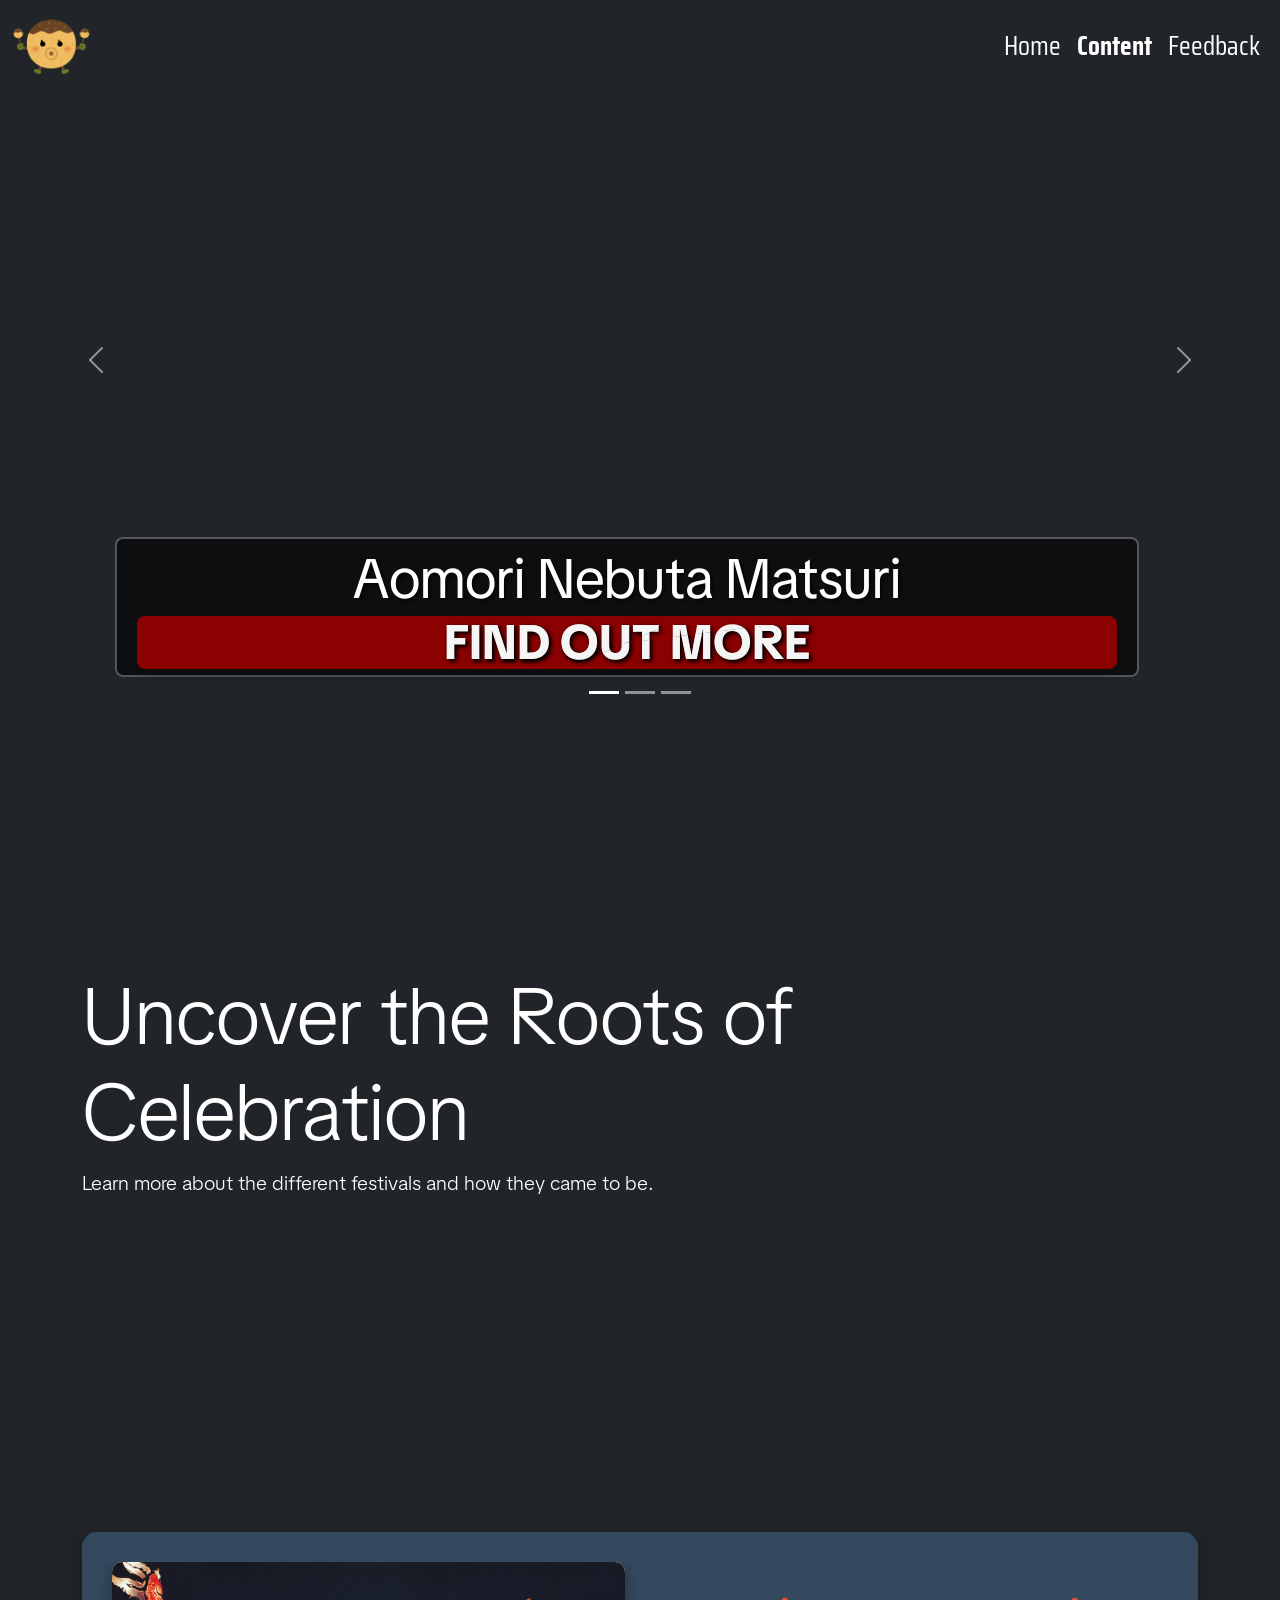
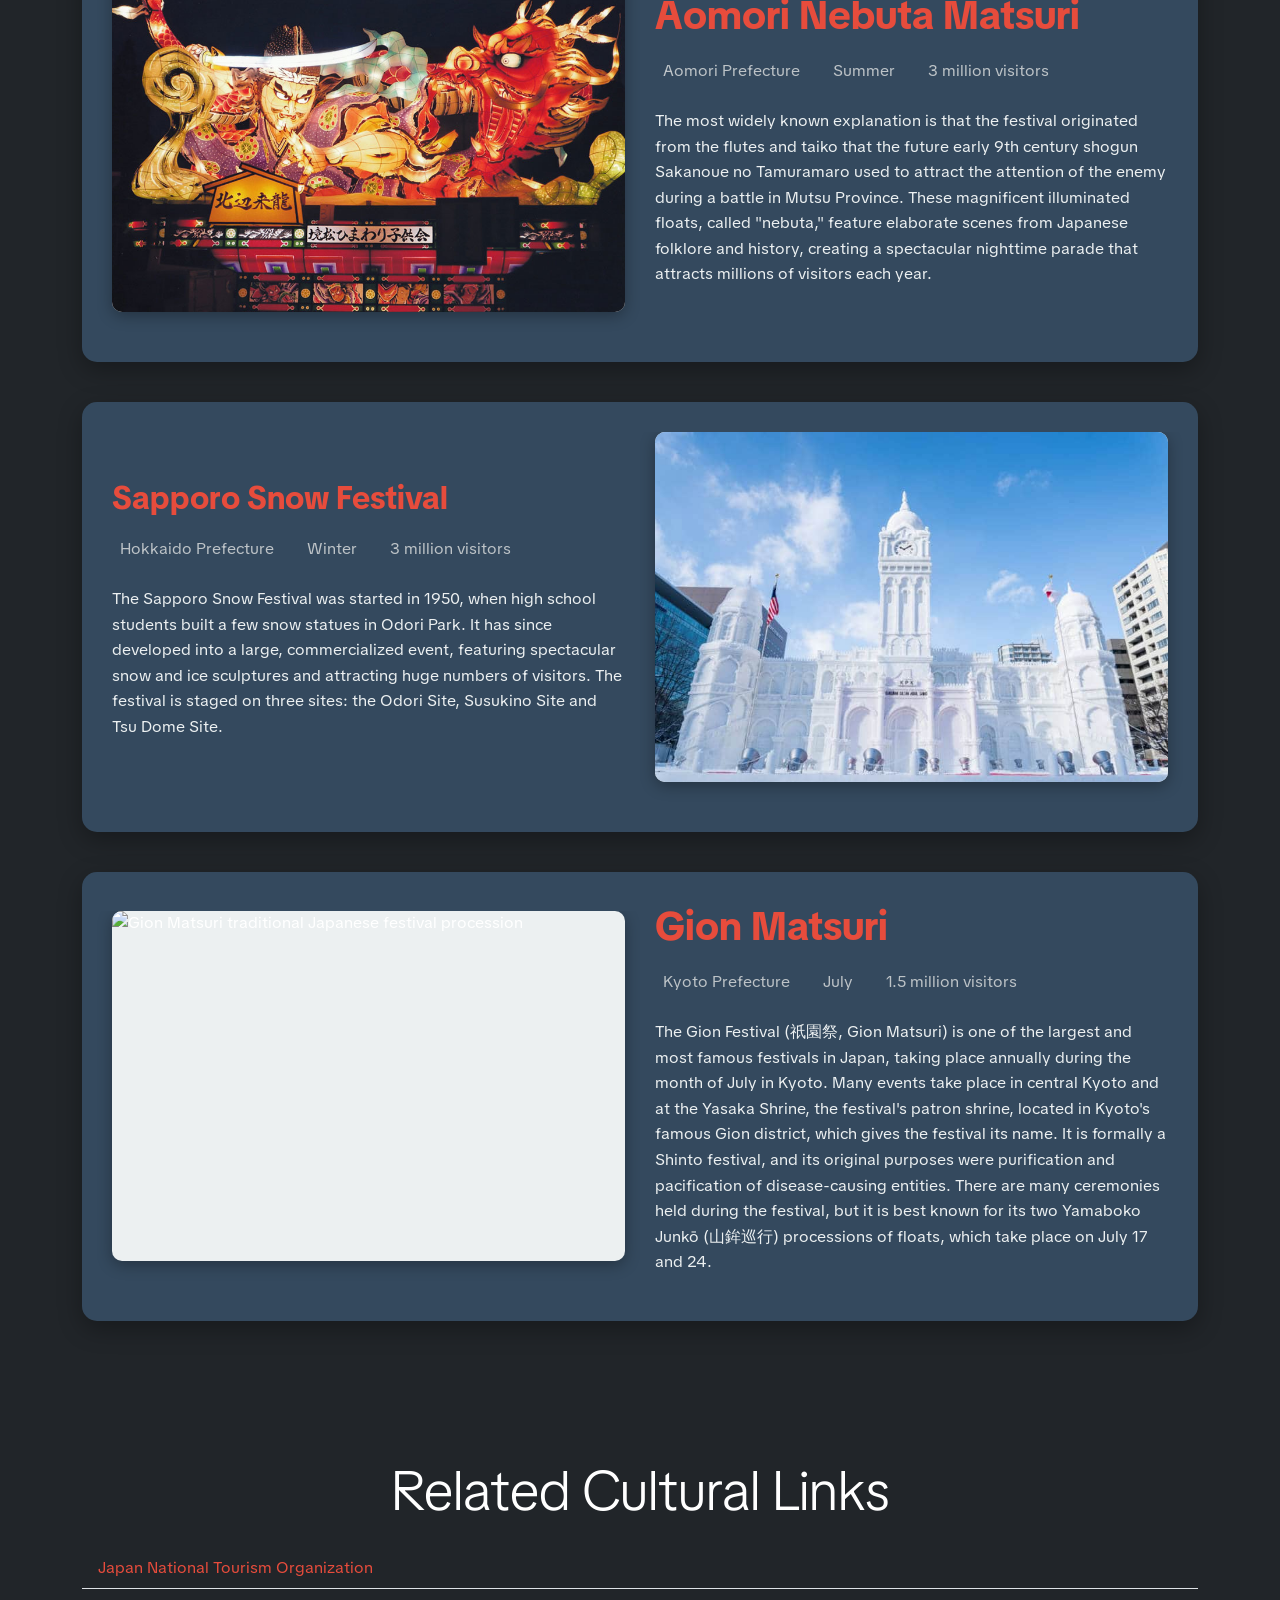
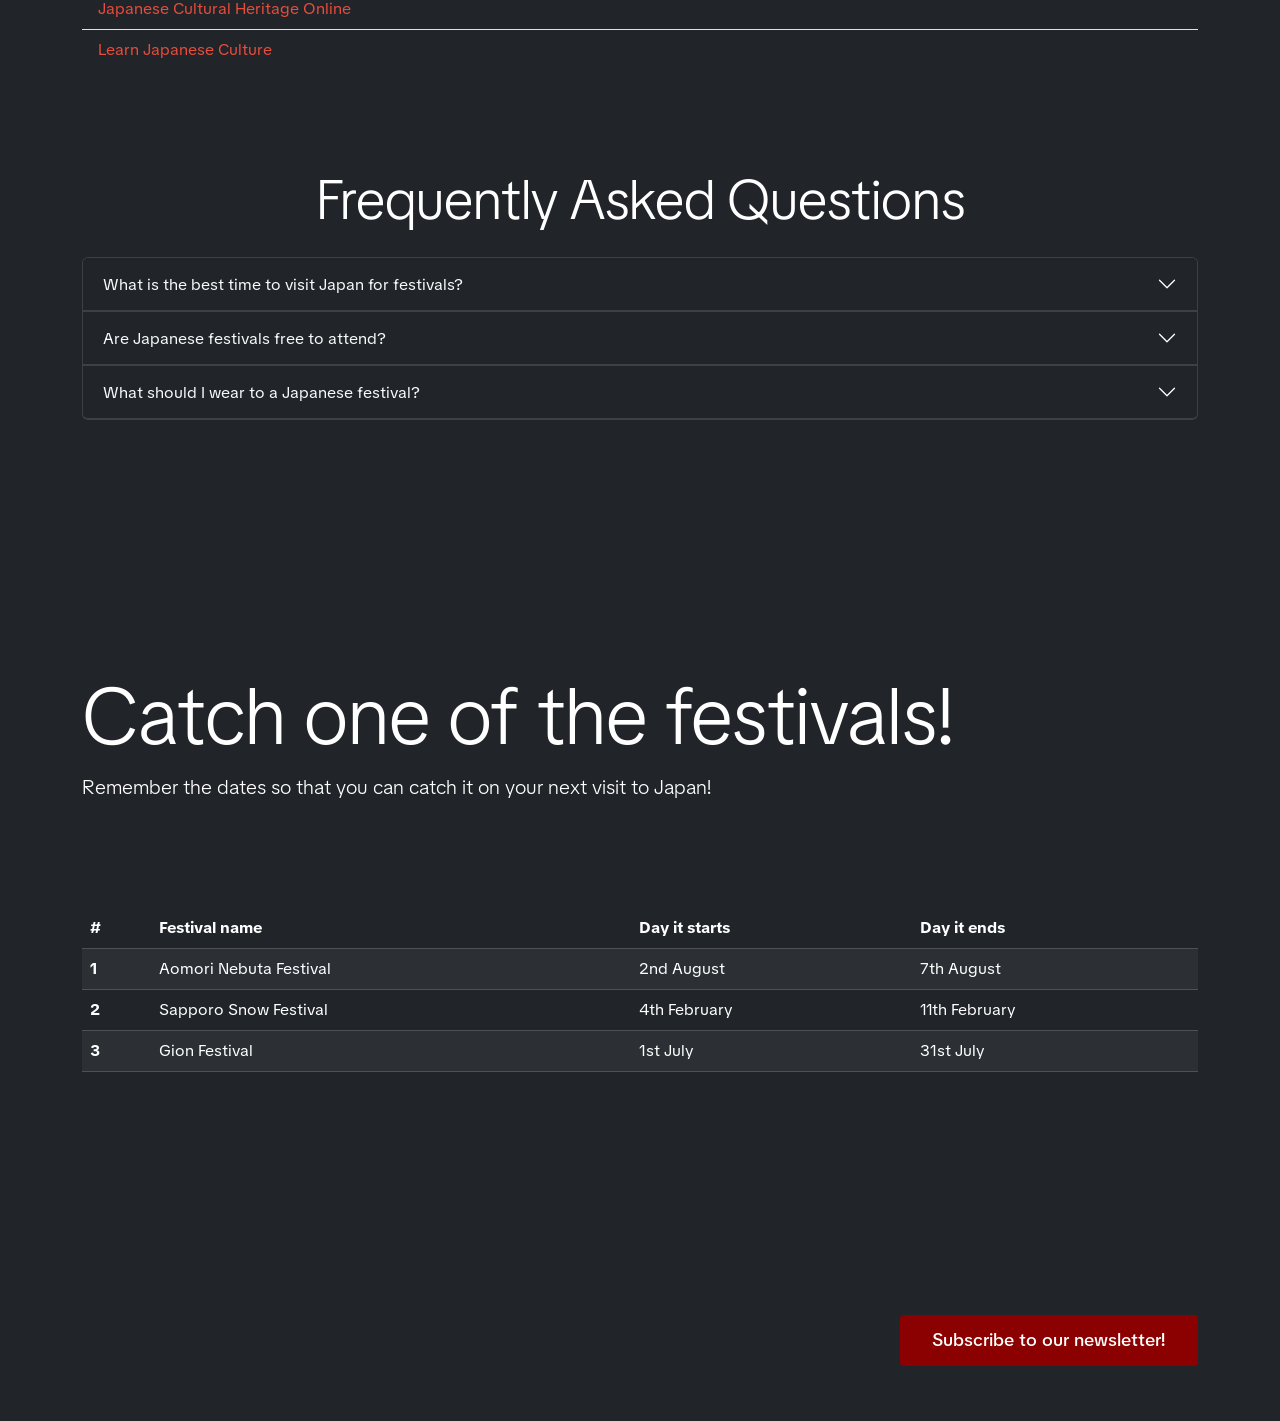
==== content.html @ ac770dd9 "Add files via upload" ====
<!doctype html>
<html lang="en">
  <head>
    <!-- Required meta tags -->
    <meta charset="utf-8">
    <meta name="viewport" content="width=device-width, initial-scale=1">
    <!-- Bootstrap CSS -->
    <link href="https://cdn.jsdelivr.net/npm/bootstrap@5.3.3/dist/css/bootstrap.min.css" rel="stylesheet" integrity="sha384-QWTKZyjpPEjISv5WaRU9OFeRpok6YctnYmDr5pNlyT2bRjXh0JMhjY6hW+ALEwIH" crossorigin="anonymous">
    <!-- font -->
    <link rel="preconnect" href="https://fonts.googleapis.com">
    <link rel="preconnect" href="https://fonts.gstatic.com" crossorigin>
    <link href="https://fonts.googleapis.com/css2?family=Saira+Condensed:wght@100;200;300;400;500;600;700;800;900&family=TikTok+Sans:opsz,wght@12..36,300..900&display=swap" rel="stylesheet">
    <!--style.css-->
    <link rel="stylesheet" href="style.css">
    <title>Content</title>
  </head>
  <body class="bg-dark text-white tiktok-sans-regular">
   <!-- navbar -->
    <nav class="navbar fixed-top navbar-expand-lg navbar-dark scrolling-navbar saira-condensed-regular" aria-label="Main navigation"> 
        <div class="container-fluid">
            <a class="navbar-brand" href="index.html">
             <img src="image/character_takoyaki.png" alt ="Takoyaki Character">
            </a>
            
            <button class="navbar-toggler" type="button" data-bs-toggle="collapse" data-bs-target="#navbarSupportedContent" aria-controls="navbarSupportedContent" aria-expanded="false" aria-label="Toggle navigation">
                <span class="navbar-toggler-icon"></span>
            </button>
            
            <div class="collapse navbar-collapse" id="navbarSupportedContent">
                <ul class="navbar-nav ms-auto">
                    <li class="nav-item">
                        <a class="nav-link" href="index.html">Home</a>
                    </li>
                    <li class="nav-item">
                        <a class="nav-link active"  href="content.html"><strong>Content</strong></a>
                    </li>
                    <li class="nav-item">
                        <a class="nav-link" href="form.html">Feedback</a>
                    </li>
                </ul>
            </div>
        </div>
    </nav>

    <!-- Carousel -->
    <div id="carouselExampleCaptions" class="carousel slide" data-bs-ride="carousel" role="region" aria-label="Japanese Festivals Carousel">
      <div class="carousel-indicators">
        <button type="button" data-bs-target="#carouselExampleCaptions" data-bs-slide-to="0" class="active" aria-current="true" aria-label="Slide 1"></button>
        <button type="button" data-bs-target="#carouselExampleCaptions" data-bs-slide-to="1" aria-label="Slide 2"></button>
        <button type="button" data-bs-target="#carouselExampleCaptions" data-bs-slide-to="2" aria-label="Slide 3"></button>
      </div>
            
          
    <div class="carousel-inner">
      <div class="carousel-item active" role="group" aria-roledescription="slide">
        <video src="videos/nebuta.mp4" autoplay muted playsinline loop class="d-block w-100" aria-hidden="true"></video>
        <div class="carousel-caption d-md-block bottom caption1 left">
          <h5 class="display-4"><strong>Aomori Nebuta Matsuri</strong></h5> 
          <div role="button" tabindex="0" onclick="location.href='#nebuta'" class="slash-button" aria-label="Find out more about Aomori Nebuta Matsuri">
            <span class="button-text">Find out more</span>
            <span class="button-text">Find out more</span>
            <span class="button-text">Find out more</span>
            <div class="slash-line"></div>
            <div class="sword-flash"></div>
          </div>
        </div>
      </div>
              
                        
        <div class="carousel-item" role="group" aria-roledescription="slide">
          <video src="videos/sapporo.mp4" autoplay muted playsinline loop class="d-block w-100" aria-hidden="true"></video>
          <div class="carousel-caption d-md-block caption1 left bottom">
            <h5 class="display-4"><strong>Sapporo Snow Festival</strong></h5> 
            <div class="button-container">
                <button type="button" onclick="location.href='#sapporo'" class="btn btn-1 hover-filled-opacity" aria-label="Find out more about Sapporo Snow Festival">
                    <span>Find out more</span>
                </button>
            </div>
          </div>
        </div>
                
        <div class="carousel-item" role="group" aria-roledescription="slide">
          <video src="videos/gion.mp4" autoplay muted playsinline loop class="d-block w-100" aria-hidden="true"></video>
          <div class="carousel-caption d-md-block caption1 left bottom">
            <h5 class="display-4"><strong>Gion Matsuri</strong></h5>
            <div class="button-container">
                <button type="button" onclick="location.href='#gion'" class="btn btn-1 hover-filled-opacity" aria-label="Find out more about Gion Matsuri">
                    <span>Find out more</span>
                </button>
            </div>
          </div>
        </div>
      </div>
            
      <button class="carousel-control-prev" type="button" data-bs-target="#carouselExampleCaptions" data-bs-slide="prev">
        <span class="carousel-control-prev-icon" aria-hidden="true"></span>
        <span class="visually-hidden">Previous</span>
      </button>
      <button class="carousel-control-next" type="button" data-bs-target="#carouselExampleCaptions" data-bs-slide="next">
        <span class="carousel-control-next-icon" aria-hidden="true"></span>
        <span class="visually-hidden">Next</span>
      </button>
    </div>

    <!-- Additional content section -->           
      <section class="bg-dark text-white py-5 tiktok-sans-regular">
        <div id="nebuta" class="container spacingMain">
          <h2 class="display-1 stay scroll-text hidden-on-load">Uncover the Roots of Celebration</h2>
          <p class="lead stay scroll-text hidden-on-load">Learn more about the different festivals and how they came to be.</p>
          </div>
          
        <div style="height: 30vh;"></div>
        </section>
    <!-- Main Content -->
    <main class="main-content tiktok-sans-regular scroll-text hidden-on-load ">
        <div class="container stay">
            <!-- Aomori Nebuta Matsuri Section -->
            <div class="festival-card">
                <div class="row">
                    <div class="col-lg-6 col-md-12 mb-4 mb-lg-0">
                        <div class="image-container">
                            <img src="image/nebutaimage.jpg"
                                  alt="Aomori Nebuta Matsuri illuminated float featuring traditional Japanese warriors and mythological creatures"
                                  class="festival-image"
                                 loading="lazy">
                              <!-- source="https://www.timeout.com/tokyo/things-to-do/nakanobu-nebuta-matsuri -->
                        </div>
                    </div>
                    <div class="col-lg-6 col-md-12">
                        <h1 class="festival-title">Aomori Nebuta Matsuri</h1>
                                                
                        <div class="festival-info">
                            <div class="info-item">
                                <i class="fas fa-map-marker-alt"></i>
                                <span>Aomori Prefecture</span>
                            </div>
                            <div class="info-item">
                                <i class="fas fa-calendar-alt"></i>
                                <span>Summer</span>
                            </div>
                            <div class="info-item">
                                <i class="fas fa-users"></i>
                                <span>3 million visitors</span>
                            </div>
                        </div>
                                                
                        <p id=sapporo2 class="festival-description ">
                            The most widely known explanation is that the festival originated from the flutes and taiko that the future early 9th century shogun Sakanoue no Tamuramaro used to attract the attention of the enemy during a battle in Mutsu Province. These magnificent illuminated floats, called "nebuta," feature elaborate scenes from Japanese folklore and history, creating a spectacular nighttime parade that attracts millions of visitors each year.
                        </p>
                    </div>
                </div>
            </div>

            <!-- Sapporo Snow Festival Section -->
            <div id=sapporo class="festival-card">
                <div class="row">
                    <div class="col-lg-6 col-md-12 mb-4 mb-lg-0">
                        <h2 class="section-title">Sapporo Snow Festival</h2>
                        <div class="festival-info">
                            <div class="info-item">
                                <i class="fas fa-map-marker-alt"></i>
                                <span>Hokkaido Prefecture</span>
                            </div>
                            <div class="info-item">
                                <i class="fas fa-calendar-alt"></i>
                                <span>Winter</span>
                            </div>
                            <div class="info-item">
                                <i class="fas fa-users"></i>
                                <span>3 million visitors</span>
                            </div>
                        </div>
                        <p class="festival-description">
                            The Sapporo Snow Festival was started in 1950, when high school students built a few snow statues in Odori Park. It has since developed into a large, commercialized event, featuring spectacular snow and ice sculptures and attracting huge numbers of visitors. The festival is staged on three sites: the Odori Site, Susukino Site and Tsu Dome Site.
                        </p>
                    </div>
                    <div class="col-lg-6 col-md-12">
                        <div class="image-container">
                            <img id=gion src="image/sapporo.jpg"
                                  alt="Sapporo Snow Festival featuring spectacular snow and ice sculptures"
                                  class="festival-image"
                                 loading="lazy">
                                   <!-- source="https://japancheapo.com/events/sapporo-snow-festival/ -->
                        </div>
                    </div>
                </div>
            </div>
        </div>
              
        <div class="container">
            <!-- Gion Matsuri Section -->
            <div class="festival-card">
                <div class="row">
                    <div class="col-lg-6 col-md-12 mb-4 mb-lg-0">
                        <div class="image-container">
                            <img src="image/Gion.png"
                                  alt="Gion Matsuri traditional Japanese festival procession"
                                  class="festival-image"
                                 loading="lazy">
                                  <!-- source="https://mirucollection.com/gion-matsuri-a-quick-guide-to-kyotos-festive-summer-spectacle-2/ -->
                        </div>
                    </div>
                    <div class="col-lg-6 col-md-12">
                        <h1 class="festival-title">Gion Matsuri</h1>
                                                
                        <div class="festival-info">
                            <div class="info-item">
                                <i class="fas fa-map-marker-alt"></i>
                                <span>Kyoto Prefecture</span>
                            </div>
                            <div class="info-item">
                                <i class="fas fa-calendar-alt"></i>
                                <span>July</span>
                            </div>
                            <div class="info-item">
                                <i class="fas fa-users"></i>
                                <span>1.5 million visitors</span>
                            </div>
                        </div>
                                                
                        <p class="festival-description">
                          The Gion Festival (祇園祭, Gion Matsuri) is one of the largest and most famous festivals in Japan, taking place annually during the month of July in Kyoto. Many events take place in central Kyoto and at the Yasaka Shrine, the festival's patron shrine, located in Kyoto's famous Gion district, which gives the festival its name. It is formally a Shinto festival, and its original purposes were purification and pacification of disease-causing entities. There are many ceremonies held during the festival, but it is best known for its two Yamaboko Junkō (山鉾巡行) processions of floats, which take place on July 17 and 24.
                        </p>
                    </div>
                </div>
            </div>
        </div>
        <!-- New section for dynamic content -->
    <section class="bg-dark text-white py-5 tiktok-sans-regular">
      <div class="container mt-5">
        <h2 class="display-4 text-center mb-4 scroll-text hidden-on-load">Related Cultural Links</h2>
        <ul id="related-links-container" class="list-group list-group-flush">
           <!-- Links will be dynamically inserted here by script.js  -->
        </ul>
      </div>
    </section>
        <!--Accordion for FAQs or additional info -->
        <div class="container mt-5">
          <h2 class="display-4 text-center mb-4 scroll-text hidden-on-load">Frequently Asked Questions</h2>
          <div class="accordion bg-dark text-white" id="festivalAccordion">
            <div class="accordion-item">
              <h2 class="accordion-header" id="headingOne">
                <button class="accordion-button collapsed" type="button" data-bs-toggle="collapse" data-bs-target="#collapseOne" aria-expanded="false" aria-controls="collapseOne">
                  What is the best time to visit Japan for festivals?
                </button>
              </h2>
              <div id="collapseOne" class="accordion-collapse collapse" aria-labelledby="headingOne" data-bs-parent="#festivalAccordion">
                <div class="accordion-body">
                  Japan has festivals year-round! Summer (July-August) is popular for vibrant outdoor festivals like Gion Matsuri and Nebuta Matsuri, while winter (February) is famous for snow festivals like Sapporo. Spring (March-April) offers cherry blossom festivals, and autumn (October-November) has harvest and cultural events.
                </div>
              </div>
            </div>
            <div class="accordion-item">
              <h2 class="accordion-header" id="headingTwo">
                <button class="accordion-button collapsed" type="button" data-bs-toggle="collapse" data-bs-target="#collapseTwo" aria-expanded="false" aria-controls="collapseTwo">
                  Are Japanese festivals free to attend?
                </button>
              </h2>
              <div id="collapseTwo" class="accordion-collapse collapse" aria-labelledby="headingTwo" data-bs-parent="#festivalAccordion">
                <div class="accordion-body">
                  Most Japanese festivals are free to attend and enjoy the parades and atmosphere. However, some special events, seating areas, or specific performances within a festival might require a ticket or fee. Food and souvenir stalls will, of course, have costs.
                </div>
              </div>
            </div>
            <div class="accordion-item">
              <h2 class="accordion-header" id="headingThree">
                <button class="accordion-button collapsed" type="button" data-bs-toggle="collapse" data-bs-target="#collapseThree" aria-expanded="false" aria-controls="collapseThree">
                  What should I wear to a Japanese festival?
                </button>
              </h2>
              <div id="collapseThree" class="accordion-collapse collapse" aria-labelledby="headingThree" data-bs-parent="#festivalAccordion">
                <div class="accordion-body">
                  Comfortable shoes are a must, as you'll likely be doing a lot of walking. Depending on the season, dress appropriately for the weather. Many locals wear traditional yukata (light cotton kimono) during summer festivals, and you can often rent or purchase one to join in the spirit!
                </div>
              </div>
            </div>
          </div>
        </div>

    </main>
    <section class="bg-dark text-white py-5 tiktok-sans-regular">
        <div class="container spacingMain scroll-text hidden-on-load">
          <h2 class="display-1 stay">Catch one of the festivals!</h2>
          <p class="lead stay">Remember the dates so that you can catch it on your next visit to Japan!</p>
          
        <div style="height: 10vh;"></div>
        <div>
          <table class="table table-dark table-striped custom-table mx-auto"> 
  <caption class="visually-hidden">Table of Japanese Festival Dates</caption>
  <thead>
    <tr>
      <th scope="col">#</th>
      <th scope="col">Festival name</th>
      <th scope="col">Day it starts</th>
      <th scope="col">Day it ends</th>
    </tr>
  </thead>
  <tbody>
    <tr>
      <th scope="row">1</th>
      <td>Aomori Nebuta Festival</td>
      <td>2nd August</td>
      <td>7th August</td>
    </tr>
    <tr>
      <th scope="row">2</th>
      <td>Sapporo Snow Festival</td>
      <td>4th February</td>
      <td>11th February</td>
    </tr>
    <tr>
      <th scope="row">3</th>
      <td>Gion Festival</td>
      <td>1st July </td>
      <td>31st July</td>
    </tr>
  </tbody>
</table>
        </div>

    <div style="height: 20vh;"></div>
              <div class="button-container">
            <a href="form.html" class="btn-1 moveB">
              <span>Subscribe to our newsletter!</span>
            </a>
          </div>
          </div>
  </section>
    <!-- cursor -->
    <div id="cursor" aria-hidden="true">
        <div class="cursor__circle"></div>
        <span class="cursor__label" id="cursorLabel">scroll</span>
    </div>

    <!-- Bootstrap JS Bundle -->
    <script src="https://cdn.jsdelivr.net/npm/bootstrap@5.3.3/dist/js/bootstrap.bundle.min.js" integrity="sha384-YvpcrYf0tY3lHB60NNkmXc5s9fDVZLESaAA55NDzOxhy9GkcIdslK1eN7N6jIeHz" crossorigin="anonymous"></script>
    <script src="script.js"></script>
  </body>
</html>
---- style.css ----
/* fonts used */
.saira-condensed-regular {
  font-family: "Saira Condensed", sans-serif;
  font-weight: 400;
  font-style: normal;
}

.tiktok-sans-regular {
  font-family: "TikTok Sans", sans-serif;
  /* Removed: font-optical-sizing: auto; */
  font-weight: 400; /* Replace with 100–900 depending on desired weight */
  font-style: normal;
  font-variation-settings: "slnt" 0, "wdth" 100;
}

/* Global/Base Styles */
body,
html {
  margin: 0;
  padding: 0;
  cursor: default;
}

/* Allow selection only in input fields */
input,
textarea {
  -webkit-user-select: text !important;
  -moz-user-select: text !important;
  -ms-user-select: text !important;
  user-select: text !important;
}

/* for words to be viewed properly on the screen on all devices */

@media only screen and (min-width: 992px) {
  .text-lg-right {
    text-align: right !important;
  }
}

/* Smooth scrolling for better UX */
html {
  scroll-behavior: smooth;
}

@media (prefers-reduced-motion: reduce) {
  .hidden-on-load {
    transition: none;
  }

  .btn-1::before {
    transition: none;
  }

  .cursor__circle {
    transition: none;
  }

  html {
    scroll-behavior: auto;
  }

  * {
    animation-duration: 0.01ms !important;
    animation-iteration-count: 1 !important;
    transition-duration: 0.01ms !important;
  }
}

/* Cursor Styling */
#cursor {
  position: fixed;
  z-index: 9998;
  left: 0;
  top: 0;
  pointer-events: none;
  will-change: transform;
  display: none;
}

@media (hover: hover) and (pointer: fine) {
  .cursor__circle {
    /* Main circle outline */
    width: 40px;
    height: 40px;
    margin-top: -20px;
    margin-left: -20px;
    border-radius: 50%;

    background: transparent;
    border: 2px solid rgba(255, 255, 255, 0.8);

    transition: all 0.2s cubic-bezier(0.25, 0.46, 0.45, 0.94);

    /* Center dot */
    position: relative;
  }

  /* Hover state - grows larger */
  #cursor.hover .cursor__circle {
    width: 60px;
    height: 60px;
    margin-top: -30px;
    margin-left: -30px;
    border-color: rgba(255, 255, 255, 1);
    border-width: 2px;
  }

  /* Hover state - dot gets bigger too */
  #cursor.hover .cursor__circle::after {
    width: 8px;
    height: 8px;
    background: rgba(255, 255, 255, 1);
  }

  /* Dragging state - different style */
  #cursor.dragging .cursor__circle {
    width: 50px;
    height: 50px;
    margin-top: -25px;
    margin-left: -25px;
    border-color: rgba(255, 107, 107, 0.9);
    border-width: 3px;
  }

  /* Dragging state - red dot */
  #cursor.dragging .cursor__circle::after {
    width: 8px;
    height: 8px;
    background: rgba(255, 107, 107, 0.9);
  }
}

.cursor__label {
  position: absolute;
  left: 50%;
  top: 70px; /* Position below the cursor */
  transform: translateX(-50%);
  color: rgba(255, 255, 255, 0.8);
  font-size: 10px;
  font-family: "Saira Condensed", monospace;
  font-weight: 600;
  text-align: center;
  user-select: none;
  pointer-events: none;
  text-shadow: 0 0 4px rgba(0, 0, 0, 0.8);
  opacity: 0.7;
  letter-spacing: 0.5px;
  text-transform: uppercase;
  transition: opacity 0.2s ease;
}

/* Hide label when hovering buttons */
#cursor.hover .cursor__label {
  opacity: 0;
}

body.dragging {
  cursor: default;
}

body.dragging * {
  pointer-events: none !important;
}

/* Allow button clicks and navigation */
body.dragging .btn-1,
body.dragging .navbar,
body.dragging .navbar *,
body.dragging a,
body.dragging button {
  pointer-events: auto !important;
}

/* navbar styling works for all pages */
.navbar {
  background-color: transparent !important;
  padding-top: 0.25rem;
  padding-bottom: 0.25rem;
  transition: background-color 0.3s ease;
  z-index: 9999;
}

.navbar.scrolled {
  background-color: darkred !important;
}

@media only screen and (max-width: 768px) {
  .navbar {
    background-color: darkred !important;
  }
}

.navbar-brand img {
  height: 75px;
  width: auto;
}

.navbar-nav .nav-link {
  font-size: 1.7rem;
  padding-top: 0.4rem;
  padding-bottom: 0.4rem;
  color: white !important;
}

@media only screen and (max-width: 768px) {
  .navbar-nav .nav-link {
    font-size: 1.5rem;
    padding: 0.75rem 1rem;
    text-align: center;
  }

  .navbar-collapse {
    background-color: darkred;
    margin-top: 0.5rem;
    border-radius: 0.375rem;
    padding: 0.5rem;
  }

  .navbar-toggler {
    border: 2px solid rgba(255, 255, 255, 0.5);
    padding: 0.375rem 0.75rem;
  }

  .navbar-toggler:focus {
    box-shadow: 0 0 0 0.25rem rgba(255, 255, 255, 0.25);
  }

  .navbar-brand img {
    height: 60px;
  }
}

.navbar {
  z-index: 1030;
}

/* for text fade in effect (used across pages) */
.hidden-on-load {
  opacity: 0;
  transform: translateY(50px);
  transition: opacity 0.8s ease-out, transform 0.8s ease-out;
}

.reveal {
  opacity: 1 !important;
  transform: translateY(0) !important;
  visibility: visible !important;
}

.overflow {
  max-width: 700px;
}

.spacingMain {
  margin-top: 200px;
}

.stay {
  z-index: 10000;
  opacity: 1 !important;
  visibility: visible !important;
}

.button-container {
  position: relative;
  width: 100%;
  margin-top: 3rem;
  text-align: right;
}

.moveB {
  position: relative;
  display: inline-block;
  margin-left: auto;
}

/* Button with normal cursor behavior */
.btn-1 {
  position: relative;
  overflow: hidden;
  background-color: darkred;
  color: white;
  padding: 0.75rem 2rem;
  cursor: pointer;
  z-index: 10;
  transition: color 0.2s ease;
  border: none;
  text-decoration: none;
  display: inline-block;
  font-size: 1.1rem;
  font-weight: 500;
  border-radius: 4px;
  opacity: 1 !important;
  visibility: visible !important;
  pointer-events: auto !important;
}

.btn-1 span {
  position: relative;
  z-index: 2;
}

.btn-1::before {
  content: "";
  position: absolute;
  background-color: white;
  bottom: -100%;
  left: 0;
  width: 100%;
  height: 100%;
  z-index: 1;
  transition: bottom 0.3s ease-out;
}

.btn-1:hover::before {
  bottom: 0;
}

.btn-1:hover span {
  color: darkred;
}

.btn-1:active {
  transform: translateY(1px);
}

.btn-1:focus {
  box-shadow: 0 0 0 3px rgba(139, 0, 0, 0.3);
}

@media only screen and (max-width: 768px) {
  .button-container {
    text-align: center;
    margin-top: 2rem;
  }

  .moveB {
    position: relative;
    display: inline-block;
    margin: 0;
  }

  .btn-1 {
    padding: 1rem 2.5rem;
    font-size: 1.2rem;
  }
}

/* ========================================================================== */
/*                                 INDEX.HTML STYLES                          */
/* ========================================================================== */
/* for the background video in index.html page right as you load */
.wrapper {
  width: 100%;
  height: 100vh;
  overflow: hidden;
  position: relative;
}

.wrapper .wrapper__video {
  object-fit: cover;
  width: 100%;
  height: 100%;
}

.videoR {
  aspect-ratio: 16 / 9;
  width: 100%;
  height: 100%;
  object-fit: cover;
}

.mainTextP {
  vertical-align: middle;
  text-align: center;
  z-index: 10;
  top: 30%;
  left: 4%;
  position: absolute;
  color: white;
  text-shadow: 2px 2px 4px rgba(0, 0, 0, 0.8);
  opacity: 1 !important;
  visibility: visible !important;
}

.subTextP {
  vertical-align: middle;
  text-align: center;
  z-index: 10;
  top: 46%;
  left: 4%;
  position: absolute;
  color: white;
  text-shadow: 2px 2px 4px rgba(0, 0, 0, 0.8);
  opacity: 1 !important;
  visibility: visible !important;
}

/* ========================================================================== */
/*                                CONTENT.HTML STYLES                         */
/* ========================================================================== */
.carousel-item {
  position: relative;
  height: 80vh;
  overflow: hidden;
}

.carousel-caption {
  bottom: 20%;
  z-index: 2;
  opacity: 1 !important;
  visibility: visible !important;
}

.carousel-caption {
  font-size: 14px;
  padding: 0 10px;
}

@media only screen and (min-width: 320px) {
}

@media only screen and (min-width: 480px) {
  .carousel-item video {
    object-fit: cover;
    width: 100%;
    height: 100%;
  }
}

@media only screen and (min-width: 768px) {
  .carousel-item video {
    object-fit: cover;
    width: 100%;
    height: 100%;
  }
}

@media only screen and (min-width: 992px) {
  .carousel-item video {
    position: absolute;
    top: 45%;
    left: 50%;
    min-width: 100%;
    min-height: 100%;
    width: auto;
    height: auto;
    transform: translate(-50%, -50%);
  }
}

@media only screen and (min-width: 1200px) {
  .carousel-item video {
    position: absolute;
    top: 53%;
    left: 50%;
    min-width: 100%;
    min-height: 100%;
    width: auto;
    height: auto;
    transform: translate(-50%, -50%);
  }
}

/* Compact caption styling y */
.caption1 {
  z-index: 20;
  color: white;
  text-shadow: 2px 2px 4px rgba(0, 0, 0, 0.8);
  /* Semi-transparent background */
  background: rgba(0, 0, 0, 0.6);
  /* Semi-transparent border */
  border: 2px solid rgba(255, 255, 255, 0.3);
  border-radius: 8px;
  padding: 6px 20px;
  font-size: 1.125rem;
  font-weight: 300;
  text-align: center;
  width: 80%;
  /* Removed: max-width: none; */
  /* Removed: min-width: none; */
}

/*Reduce spacing between title and button */
.caption1 h5 {
  margin-bottom: 0.25rem !important;
}

.top {
  top: 5%;
  bottom: auto !important;
}

@media (max-width: 768px) {
  .carousel-caption.top {
    top: 20%;
    bottom: auto !important;
  }

  .caption-compact h5 {
    font-size: 1.5rem !important;
  }
}

.left {
  left: 9%;
}

.bottom {
  bottom: 6%;
}

/*image container this will prevent any overflow */
.image-container {
  width: 100%;
  height: 350px;
  overflow: hidden;
  border-radius: 10px;
  position: relative;
  background-color: #ecf0f1;
  margin-bottom: 20px;
  box-shadow: 0 4px 15px rgba(0, 0, 0, 0.3);
}

.festival-image {
  width: 100%;
  height: 100%;
  object-fit: cover;
  object-position: center;
  display: block;
  position: absolute;
  top: 0;
  left: 0;
}

.festival-title {
  color: #e74c3c;
  font-size: 2.5rem;
  font-weight: bold;
  margin-bottom: 20px;
}

.festival-info {
  display: flex;
  flex-wrap: wrap;
  gap: 25px;
  margin-bottom: 25px;
}

.info-item {
  display: flex;
  align-items: center;
  gap: 8px;
  color: #bdc3c7;
  font-size: 16px;
}

.info-item i {
  color: #e74c3c;
}

.festival-description {
  font-size: 16px;
  line-height: 1.6;
  color: #ecf0f1;
}

.section-title {
  color: #e74c3c;
  font-size: 2rem;
  font-weight: bold;
  margin-bottom: 20px;
}

/* Ensure columns don't overflow */
.festival-card .col-lg-6,
.festival-card .col-md-12 {
  overflow: hidden;
  padding: 0 15px;
}

.festival-card .row {
  align-items: center;
  margin: 0 -15px;
}

@media (max-width: 767px) {
  .festival-title {
    font-size: 2rem;
  }

  .festival-info {
    flex-direction: column;
    gap: 15px;
  }

  .image-container,
  .image-placeholder {
    height: 250px;
    margin-bottom: 30px;
  }

  .festival-card {
    padding: 20px;
  }
}

.festival-card {
  background-color: #34495e;
  border-radius: 15px;
  padding: 30px;
  margin-bottom: 40px;
  box-shadow: 0 8px 25px rgba(0, 0, 0, 0.3);
}

.slash-button {
  position: relative;
  background: darkred;
  border: 2px solid #8b0000; /* Changed border to be visible */
  cursor: pointer;
  padding: 5px 15px;
  font-size: 3rem;
  font-weight: bold;
  text-transform: uppercase;
  color: whitesmoke;
  line-height: 0.8;
  overflow: hidden;
  border-radius: 8px;
  min-width: 200px;
  text-align: center;
  transform-style: preserve-3d;
  box-shadow: 0 4px 15px rgba(0, 0, 0, 0.3);
}

.button-text {
  font-size: 3rem;
  line-height: 0.8;
  color: whitesmoke;
  text-transform: uppercase;
  font-weight: bold;
  position: relative;
  z-index: 3;
}

.slash-button .button-text:nth-child(2),
.slash-button .button-text:nth-child(3),
.slash-line,
.sword-flash {
  position: absolute;
  left: 0;
  top: 0;
  width: 100%;
  height: 100%;
  display: flex;
  align-items: center;
  justify-content: center;
}

/* Left piece - will fall off (matches slash direction) */
.slash-button .button-text:nth-child(1) {
  clip-path: polygon(0 0, 70% 0, 30% 100%, 0 100%);
  transition: all 1s cubic-bezier(0.25, 0.46, 0.45, 0.94);
  z-index: 3;
}

/* Right piece - stays mostly in place */
.slash-button .button-text:nth-child(2) {
  clip-path: polygon(70% 0, 100% 0, 100% 100%, 30% 100%);
  transition: all 0.8s cubic-bezier(0.25, 0.46, 0.45, 0.94);
  z-index: 2;
}

/* Original text that fades */
.slash-button .button-text:nth-child(3) {
  opacity: 1;
  transition: opacity 0.1s ease-out;
  z-index: 1;
}

/* THIN Sword slash line - aligned with the split */
.slash-line {
  background: linear-gradient(135deg, transparent, #1a252f, transparent);
  clip-path: polygon(69.5% 0, 70.5% 0, 30.5% 100%, 29.5% 100%);
  transform: translateX(-100%) translateY(-100%) rotate(0deg) scale(1);
  transition: all 0.15s ease-out;
  z-index: 4;
  opacity: 0;
}

/* THIN Sword flash effect - aligned with the split */
.sword-flash {
  background: linear-gradient(
    135deg,
    transparent,
    rgba(255, 255, 255, 0.9),
    rgba(173, 216, 230, 0.8),
    rgba(255, 255, 255, 0.9),
    transparent
  );
  clip-path: polygon(69.8% 0, 70.2% 0, 30.2% 100%, 29.8% 100%);
  transform: translateX(-150%) translateY(-150%) rotate(0deg) scale(1.2);
  transition: all 0.2s ease-out;
  z-index: 5;
  opacity: 0;
  filter: blur(0.5px);
}

.slash-button:hover .sword-flash {
  transform: translateX(0%) translateY(0%) rotate(0deg) scale(1.2);
  opacity: 1;
  transition: all 0.12s ease-out;
}

.slash-button:hover .slash-line {
  transform: translateX(0) translateY(0) rotate(0deg) scale(1);
  opacity: 1;
  transition: all 0.15s 0.08s ease-out;
}

.slash-button:hover .button-text:nth-child(3) {
  opacity: 0;
  transition: opacity 0.05s 0.12s ease-out;
}

/* Left piece falls off diagonally (following slash direction) */
.slash-button:hover .button-text:nth-child(1) {
  transform: translate(-40%, 60%) rotate(-25deg) scale(0.9);
  transition: all 1.2s 0.2s cubic-bezier(0.25, 0.46, 0.45, 0.94);
  filter: drop-shadow(-5px 10px 15px rgba(0, 0, 0, 0.7));
  opacity: 0.8;
}

/* Right piece stays but shifts slightly */
.slash-button:hover .button-text:nth-child(2) {
  transform: translate(5%, -2%) rotate(1deg);
  transition: all 0.8s 0.25s cubic-bezier(0.25, 0.46, 0.45, 0.94);
  filter: drop-shadow(2px 4px 8px rgba(0, 0, 0, 0.5));
}

/* Button shake on slash */
.slash-button:hover {
  animation: slash-impact 0.25s ease-out 0.12s;
}

@keyframes slash-impact {
  0% {
    transform: translateX(0) translateY(0);
  }
  25% {
    transform: translateX(-1px) translateY(-0.5px);
  }
  50% {
    transform: translateX(0.5px) translateY(0.5px);
  }
  75% {
    transform: translateX(-0.5px) translateY(0px);
  }
  100% {
    transform: translateX(0) translateY(0);
  }
}

.slash-button:active {
  transform: scale(0.98);
  transition: transform 0.1s ease;
}

/* Sparks effect, along the slash line */
.slash-button::before {
  content: "";
  position: absolute;
  top: 20%;
  right: 20%;
  width: 2px;
  height: 2px;
  background: #fff;
  border-radius: 50%;
  opacity: 0;
  transform: scale(0);
  transition: all 0.1s ease;
}

.slash-button:hover::before {
  opacity: 1;
  transform: scale(1) translate(15px, 20px);
  transition: all 0.15s 0.1s ease-out;
  box-shadow: 0 0 6px #fff;
}

.slash-button::after {
  content: "";
  position: absolute;
  top: 60%;
  right: 40%;
  width: 1px;
  height: 1px;
  background: lightcoral;
  border-radius: 50%;
  opacity: 0;
  transform: scale(0);
  transition: all 0.12s ease;
}

.slash-button:hover::after {
  opacity: 1;
  transform: scale(2) translate(10px, 15px);
  transition: all 0.18s 0.08s ease-out;
  box-shadow: 0 0 4px lightcoral;
}

/* Responsive design */
@media (max-width: 768px) {
  .slash-button {
    font-size: 2rem;
    padding: 10px 20px;
    min-width: 150px;
  }

  .button-text {
    font-size: 2rem;
  }
}

.btn.hover-filled-opacity {
  position: relative;
  overflow: hidden;
}

.btn.hover-filled-opacity::before {
  content: "";
  position: absolute;
  top: 0;
  left: 0;
  right: 0;
  bottom: 0;
  height: 100%;
  width: 100%;
  background-color: rgba(255, 255, 255, 0.9);
  opacity: 0; /* Start transparent not opaque */
  z-index: 1;
  transition: opacity 0.3s ease;
}

.btn.hover-filled-opacity:hover::before {
  opacity: 1; /* Show overlay on hover */
}

.btn.hover-filled-opacity span {
  position: relative;
  z-index: 2; /* Keep text above overlay */
}

.custom-table {
  max-width: 1300px;
  width: 100%;
}

.accordion-item {
  background-color: #212529;
  border: 1px solid rgba(255, 255, 255, 0.125);
  color: #f8f9fa;
}

.accordion-button {
  background-color: #212529;
  color: #f8f9fa;
  border-bottom: 1px solid rgba(255, 255, 255, 0.125);
}

.accordion-button:not(.collapsed) {
  color: #f8f9fa;
  background-color: #343a40;
  box-shadow: inset 0 -1px 0 rgba(0, 0, 0, 0.125);
}

.accordion-button:focus {
  border-color: #e74c3c;
  box-shadow: 0 0 0 0.25rem rgba(231, 76, 60, 0.25);
}

.accordion-button::after {
  filter: invert(1) grayscale(100%) brightness(200%);
}

.accordion-body {
  background-color: firebrick;
  color: #f8f9fa;
}

/* ========================================================================== */
/*                                 FORM.HTML STYLES                           */
/* ========================================================================== */
/* Form page specific - always dark navbar */
.form-page .navbar {
  background-color: darkred !important;
}

.form-container {
  background: rgba(255, 255, 255, 0.95);
  border-radius: 15px;
  box-shadow: 0 15px 35px rgba(0, 0, 0, 0.1);
  padding: 2rem;
  margin: 2rem auto;
  max-width: 500px;
}

.form-title {
  color: #2c3e50;
  font-weight: 700;
  margin-bottom: 2rem;
  text-align: center;
}

.form-label {
  color: #34495e;
  font-weight: 600;
  margin-bottom: 0.5rem;
}

.form-control {
  border: 2px solid #e9ecef;
  border-radius: 8px;
  padding: 0.75rem 1rem;
  font-size: 1rem;
  transition: all 0.3s ease;
  background-color: #fff;
}

.form-control:focus {
  border-color: #e74c3c;
  box-shadow: 0 0 0 0.2rem rgba(231, 76, 60, 0.25);
  background-color: #fff;
}

.form-select {
  border: 2px solid #e9ecef;
  border-radius: 8px;
  padding: 0.75rem 1rem;
  font-size: 1rem;
  transition: all 0.3s ease;
  background-color: #fff;
}

.form-select:focus {
  border-color: #e74c3c;
  box-shadow: 0 0 0 0.2rem rgba(231, 76, 60, 0.25);
  background-color: #fff;
}

.form-check-input {
  border: 2px solid #e9ecef;
  border-radius: 4px;
}

.form-check-input:checked {
  background-color: #e74c3c;
  border-color: #d44030; /* Changed border color */
}

.form-check-input:focus {
  border-color: #e74c3c;
  box-shadow: 0 0 0 0.2rem rgba(231, 76, 60, 0.25);
}

.form-check-label {
  color: #34495e;
  font-weight: 500;
}

.btn-primary {
  background-color: #e74c3c;
  border-color: #d44030; /* Changed border color */
  padding: 0.75rem 2rem;
  font-size: 1.1rem;
  font-weight: 600;
  border-radius: 8px;
  transition: all 0.3s ease;
}

.btn-primary:hover {
  background-color: #c0392b;
  border-color: #a93224; /* Changed border color */
  transform: translateY(-2px);
  box-shadow: 0 5px 15px rgba(231, 76, 60, 0.3);
}

.btn-primary:focus {
  box-shadow: 0 0 0 0.2rem rgba(231, 76, 60, 0.5);
}

/* Form validation styles */
.form-control.is-invalid {
  border-color: #dc3545;
}

.form-control.is-valid {
  border-color: #28a745;
}

.invalid-feedback {
  color: #dc3545;
  font-size: 0.875rem;
  margin-top: 0.25rem;
}

.valid-feedback {
  color: #28a745;
  font-size: 0.875rem;
  margin-top: 0.25rem;
}

/* Gender radio buttons */
.gender-group {
  display: flex;
  gap: 1.5rem;
  flex-wrap: wrap;
  margin-top: 0.5rem;
}

.form-check-inline {
  margin-right: 0;
}

/* Responsive form adjustments */
@media (max-width: 768px) {
  .form-container {
    margin: 1rem;
    padding: 1.5rem;
  }

  .form-page {
    padding-top: 100px;
  }

  .gender-group {
    flex-direction: column;
    gap: 0.75rem;
  }
}

/* Center the icon */
.success-icon {
  display: flex;
  justify-content: center;
}

/* Draw the outer circle */
.checkmark-circle {
  width: 80px;
  height: 80px;
  border: 4px solid #28a745; /* green circle outline */
  border-radius: 50%;
  position: relative;
  box-sizing: border-box;
}

/* Draw the checkmark */
.checkmark {
  width: 30px;
  height: 15px;
  border-bottom: 4px solid #28a745;
  border-left: 4px solid #28a745; /* ← switch to left edge */
  transform: rotate(-45deg); /* ← invert the angle */
  position: absolute;
  top: 50%;
  left: 40%;
  margin: -10px 0 0 -7px;
}
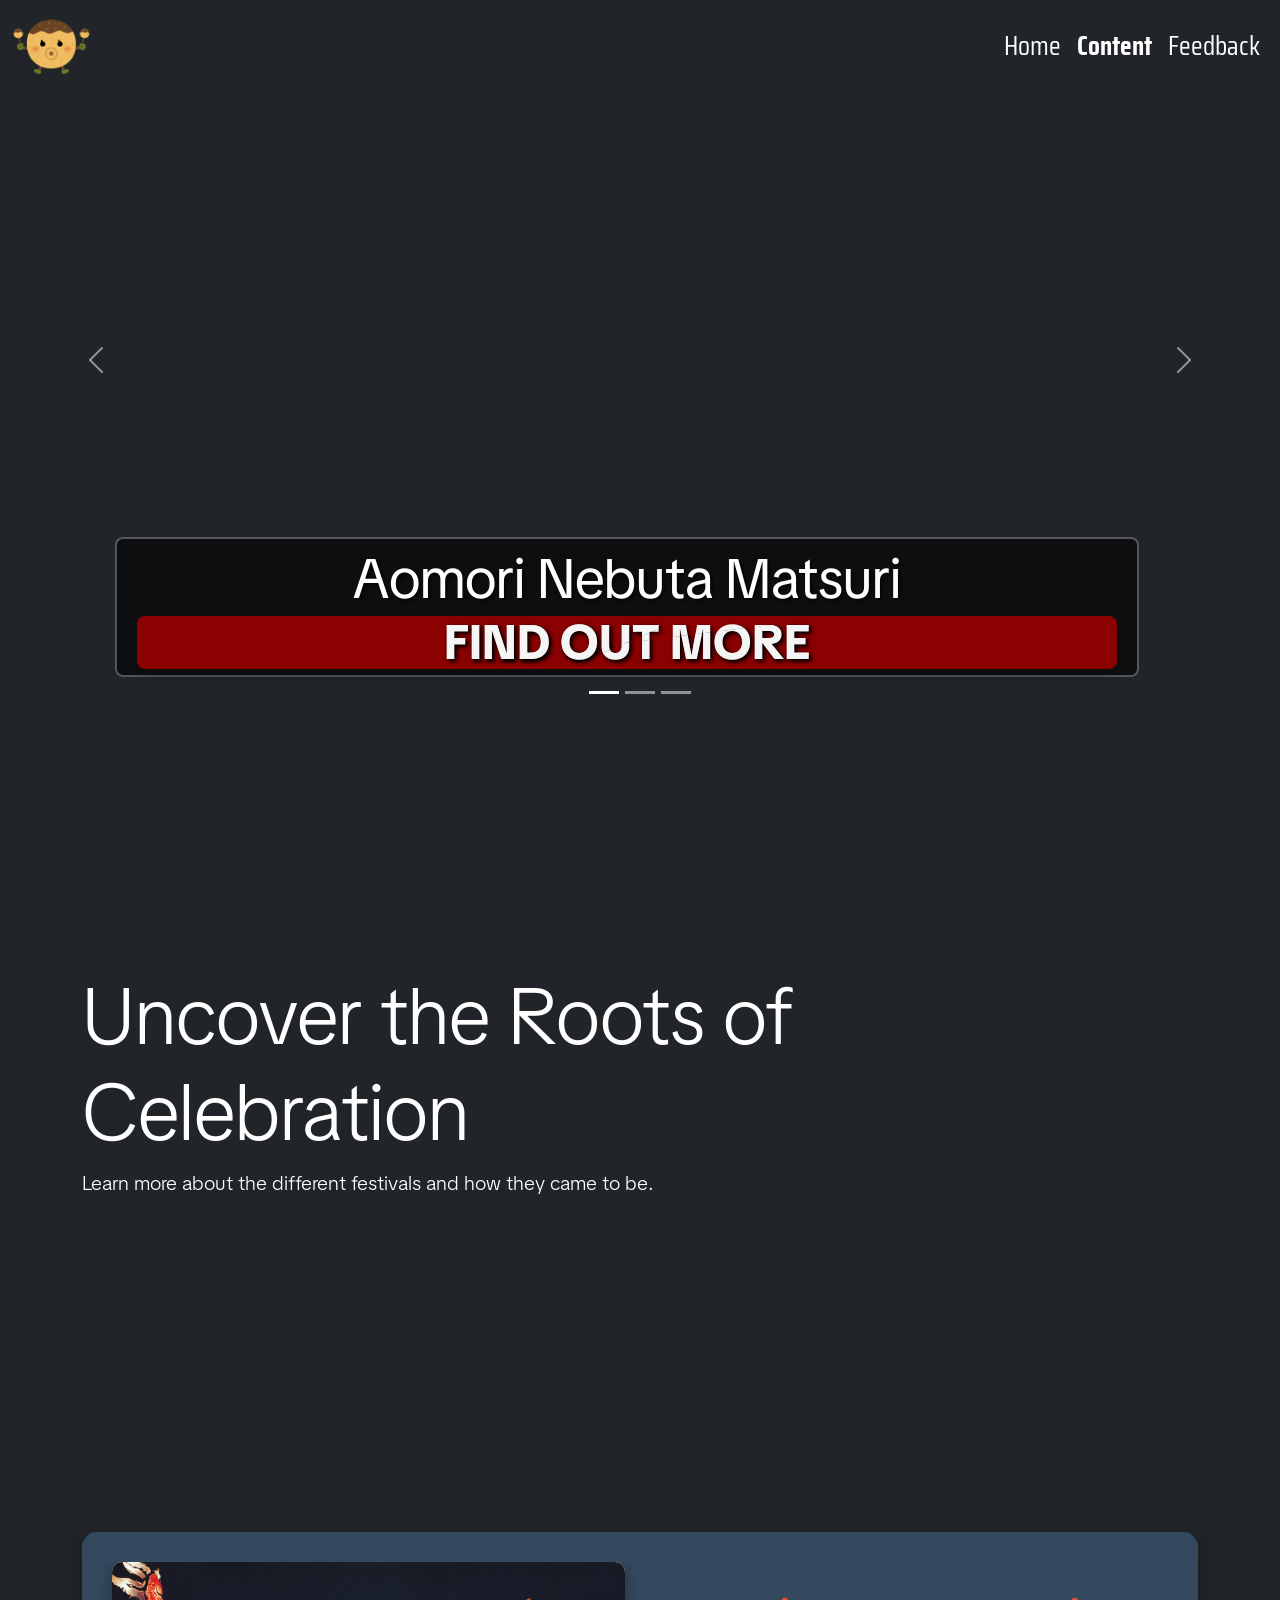
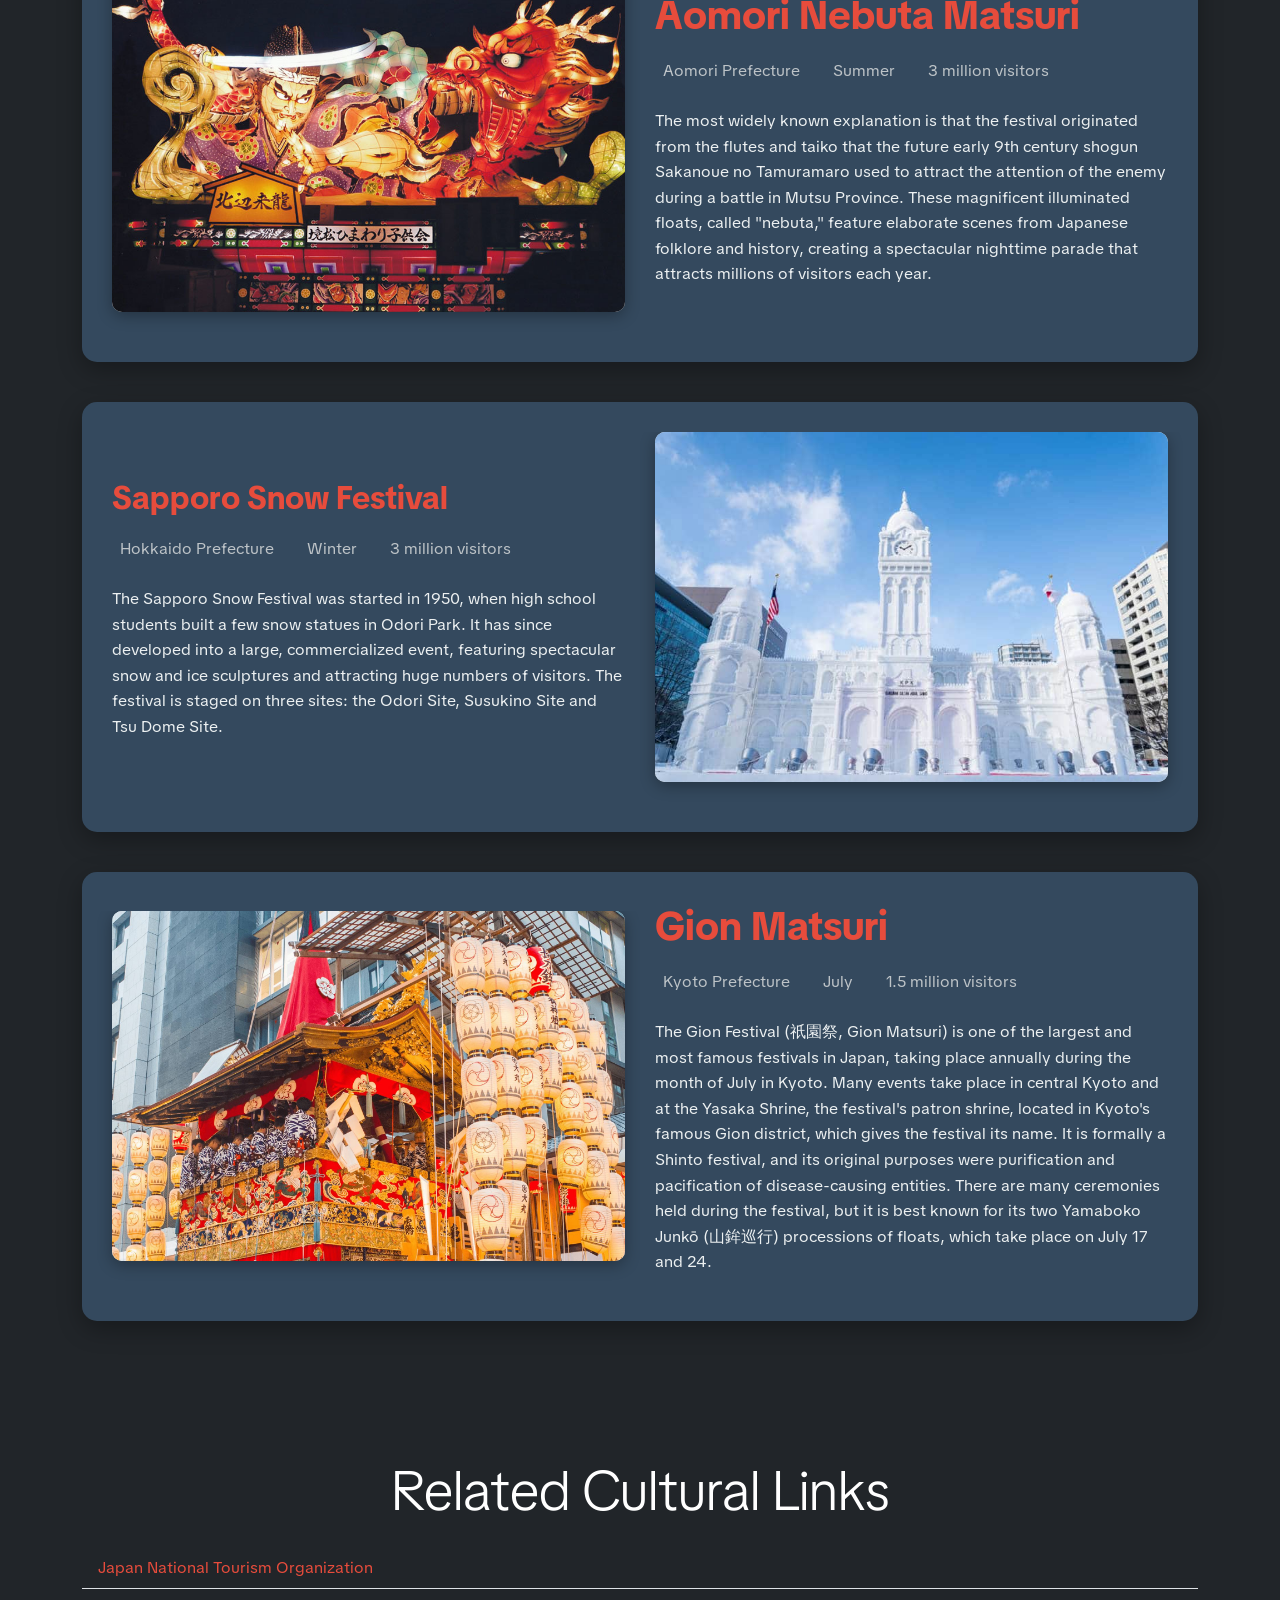
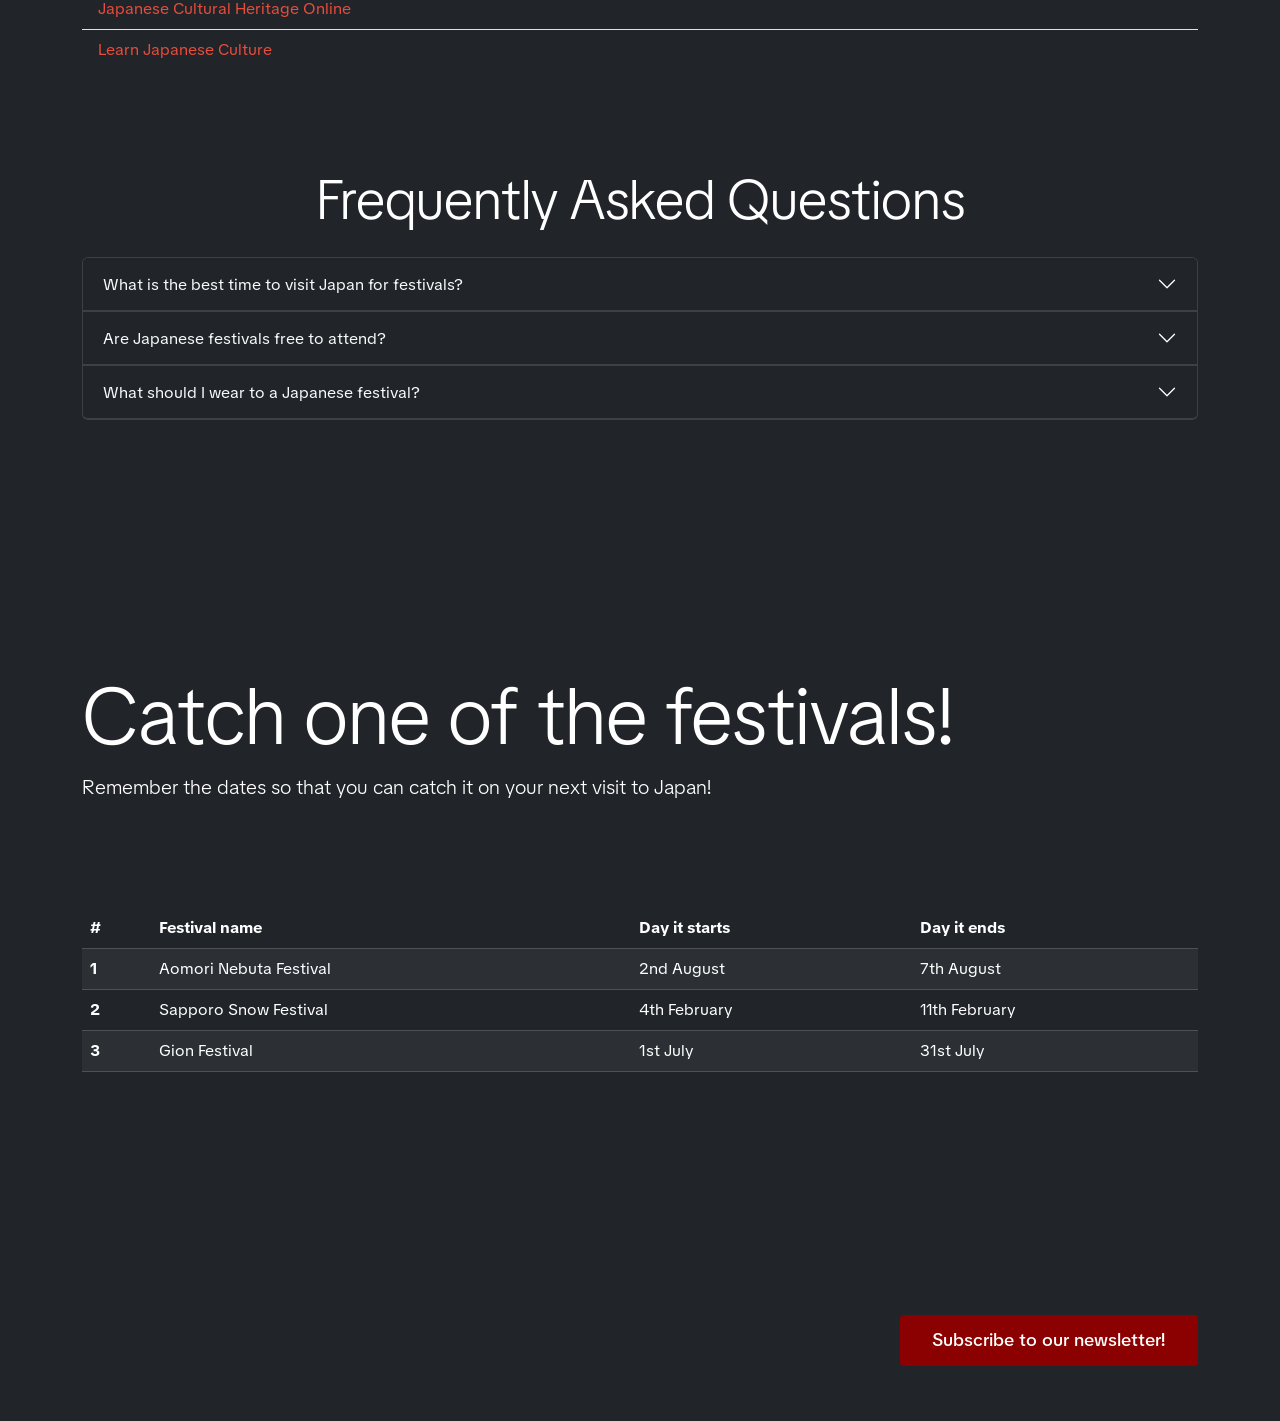
==== commit 99c19868: "fixing gion image not loading" ====
--- a/content.html
+++ b/content.html
@@ -193,7 +193,7 @@
                 <div class="row">
                     <div class="col-lg-6 col-md-12 mb-4 mb-lg-0">
                         <div class="image-container">
-                            <img src="image/Gion.png"
+                            <img src="image/gion.png"
                                   alt="Gion Matsuri traditional Japanese festival procession"
                                   class="festival-image"
                                  loading="lazy">
